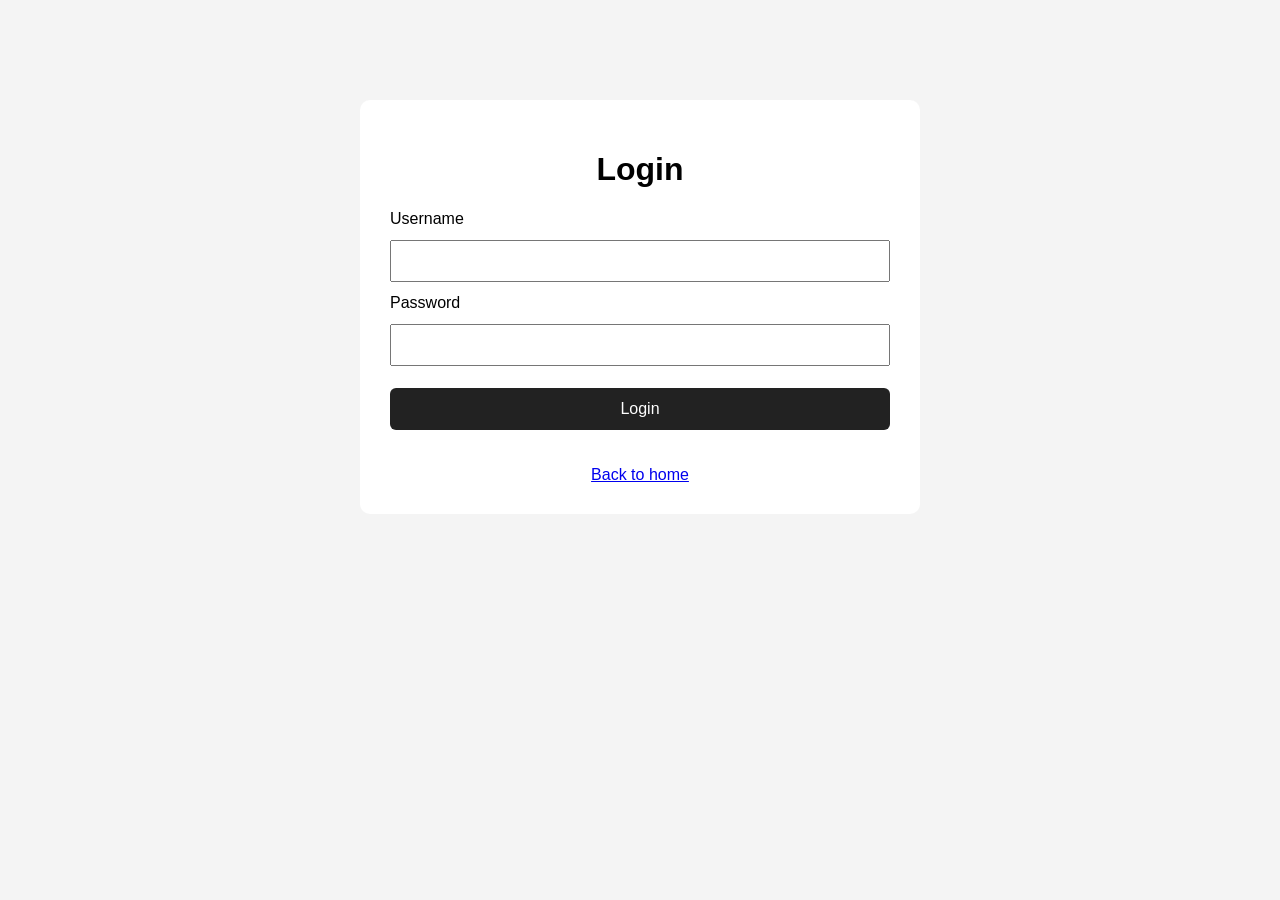
==== frontend/marketplace.html @ 1a09e50a "Marketplace created users can view and add items" ====
<!DOCTYPE html>
<html lang="en">
<head>
    <meta charset="UTF-8">

    <meta
        name="viewport"
        content="width=device-width, initial-scale=1.0"
    >

    <title>TauschUm Marketplace</title>

    <link rel="stylesheet" href="style.css">
</head>

<body class="marketplace-page">

    <header class="marketplace-header">
        <a href="marketplace.html" class="logo">
            TauschUm
        </a>

        <input
            type="search"
            class="search-bar"
            placeholder="Search for items..."
        >

        <span id="username-display"></span>
    </header>

    <main class="marketplace-container">

        <section class="marketplace-heading">
            <div>
                <h1>Marketplace</h1>

                <p>Find something worth swapping for.</p>
            </div>

            <a
                href="list-item.html"
                class="add-item-button"
            >
                List an item
            </a>
        </section>

        <section id="item-grid" class="item-grid">
            <p>Loading items...</p>
        </section>

    </main>

    <script>
        const username =
            localStorage.getItem("username");

        const userId =
            Number(localStorage.getItem("user_id"));

        const usernameDisplay =
            document.getElementById("username-display");

        const itemGrid =
            document.getElementById("item-grid");

        if (username) {
            usernameDisplay.textContent =
                `Hello, ${username}`;
        } else {
            window.location.href = "login.html";
        }

        async function loadItems() {
            try {
                const response = await fetch(
                    "http://127.0.0.1:8000/items"
                );

                if (!response.ok) {
                    throw new Error(
                        "Could not load marketplace items."
                    );
                }

                const items = await response.json();

                itemGrid.innerHTML = "";

                const marketplaceItems = items.filter(
                    item => item.owner_id !== userId
                );

                if (marketplaceItems.length === 0) {
                    itemGrid.innerHTML =
                        "<p>No items have been listed yet.</p>";

                    return;
                }

                for (const item of marketplaceItems) {
                    const card =
                        document.createElement("article");

                    card.className = "item-card";

                    let imageContent = "Item image";

                    if (item.photo_path) {
                        imageContent = `
                            <img
                                src="${item.photo_path}"
                                alt="${item.name}"
                                class="item-image"
                            >
                        `;
                    }

                    card.innerHTML = `
                        <div class="item-image-placeholder">
                            ${imageContent}
                        </div>

                        <div class="item-card-content">
                            <h2>${item.name}</h2>

                            <p class="item-description">
                                ${item.description || "No description provided."}
                            </p>

                            <p class="item-owner">
                                Listed by
                                <strong>
                                    ${item.owner_username}
                                </strong>
                            </p>

                            <div class="wishlist">
                                <h3>Wishlist</h3>

                                <p>
                                    Wishlist coming soon.
                                </p>
                            </div>

                            <a
                                href="item.html?id=${item.id}"
                                class="view-listing-button"
                            >
                                View listing
                            </a>
                        </div>
                    `;

                    itemGrid.appendChild(card);
                }
            } catch (error) {
                itemGrid.innerHTML = `
                    <p class="error-message">
                        ${error.message}
                    </p>
                `;
            }
        }

        loadItems();
    </script>

</body>
</html>
---- frontend/style.css ----
body {
    margin: 0;
    font-family: Arial, sans-serif;
    background-color: #f4f4f4;
}

.home-container,
.form-container {
    width: 90%;
    max-width: 500px;
    margin: 100px auto;
    padding: 30px;
    text-align: center;
    background-color: white;
    border-radius: 10px;
}

form {
    display: flex;
    flex-direction: column;
    gap: 12px;
    text-align: left;
}

input {
    padding: 10px;
    font-size: 16px;
}

button,
.button {
    display: inline-block;
    padding: 12px 20px;
    border: none;
    border-radius: 6px;
    background-color: #222;
    color: white;
    text-decoration: none;
    cursor: pointer;
    font-size: 16px;
}

form button {
    margin-top: 10px;
}

a {
    display: inline-block;
    margin-top: 20px;
}

/* Marketplace page */

.marketplace-page {
    margin: 0;
    background-color: #f4f5f7;
    color: #222222;
    font-family: Arial, sans-serif;
}

.marketplace-header {
    display: flex;
    align-items: center;
    gap: 25px;

    padding: 15px 40px;

    background-color: white;
    border-bottom: 1px solid #dddddd;

    position: sticky;
    top: 0;
}

.logo {
    color: #222222;
    font-size: 24px;
    font-weight: bold;
    text-decoration: none;
}

.search-bar {
    flex: 1;

    max-width: 600px;

    padding: 11px 15px;

    border: 1px solid #bbbbbb;
    border-radius: 8px;

    font-size: 16px;
}

.marketplace-container {
    max-width: 1200px;

    margin: 0 auto;
    padding: 35px 25px;
}

.marketplace-heading {
    display: flex;
    align-items: center;
    justify-content: space-between;

    margin-bottom: 25px;
}

.marketplace-heading h1 {
    margin: 0 0 8px;
}

.marketplace-heading p {
    margin: 0;
    color: #666666;
}

.add-item-button {
    padding: 12px 20px;

    border: none;
    border-radius: 8px;

    background-color: #222222;
    color: white;

    cursor: pointer;
    font-size: 15px;
}

.item-grid {
    display: grid;

    grid-template-columns:
        repeat(auto-fill, minmax(250px, 1fr));

    gap: 24px;
}

.item-card {
    overflow: hidden;

    background-color: white;
    border: 1px solid #dddddd;
    border-radius: 12px;
}

.item-image-placeholder {
    display: flex;
    align-items: center;
    justify-content: center;

    height: 190px;

    background-color: #e3e5e8;
    color: #777777;
}

.item-image {
    width: 100%;
    height: 100%;
    object-fit: cover;
    display: block;
}

.item-card-content {
    padding: 18px;
}

.item-card-content h2 {
    margin: 0 0 8px;
    font-size: 20px;
}

.item-owner {
    margin: 0 0 18px;
    color: #555555;
}

.wishlist {
    padding: 14px;

    background-color: #f5f5f5;
    border-radius: 8px;

    margin-bottom: 18px;
}

.wishlist h3 {
    margin: 0 0 8px;
    font-size: 15px;
}

.wishlist ul {
    margin: 0;
    padding-left: 20px;

    color: #555555;
}

.wishlist li {
    margin-bottom: 5px;
}

.view-listing-button {
    display: block;

    padding: 11px;

    background-color: #222222;
    color: white;

    border-radius: 8px;

    text-align: center;
    text-decoration: none;
}

.view-listing-button:hover,
.add-item-button:hover {
    background-color: #444444;
}

@media (max-width: 700px) {
    .marketplace-header {
        flex-wrap: wrap;
        padding: 15px 20px;
    }

    .search-bar {
        order: 3;

        width: 100%;
        max-width: none;
    }

    .marketplace-heading {
        align-items: flex-start;
        gap: 20px;
    }
}


.list-item-container {
    width: min(600px, 90%);
    margin: 40px auto;
}

.list-item-card {
    padding: 30px;
    background: white;
    border-radius: 12px;
}

#list-item-form {
    display: flex;
    flex-direction: column;
    gap: 12px;
}

#list-item-form input,
#list-item-form textarea {
    padding: 12px;
    font: inherit;
}

.photo-preview {
    width: 100%;
    aspect-ratio: 4 / 3;
    object-fit: cover;
    border-radius: 8px;
}

.form-message {
    min-height: 24px;
}
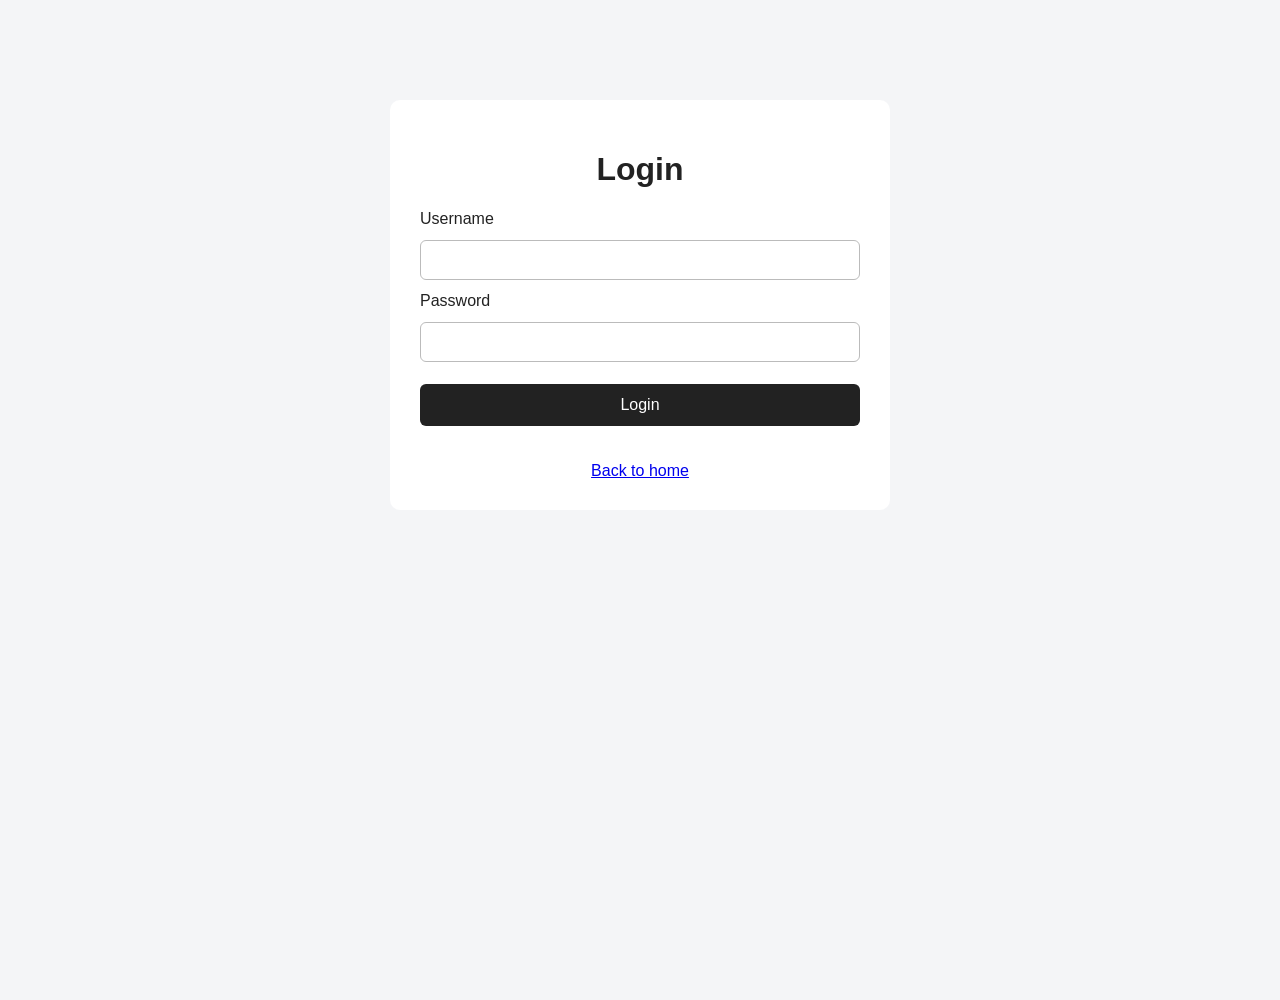
==== commit 5c57dc45: "Seperated css and basic prototype working" ====
--- a/frontend/marketplace.html
+++ b/frontend/marketplace.html
@@ -8,26 +8,94 @@
         content="width=device-width, initial-scale=1.0"
     >
 
-    <title>TauschUm Marketplace</title>
+    <title>TauschUm Marketplace Hi Test</title>
 
     <link rel="stylesheet" href="style.css">
 </head>
 
 <body class="marketplace-page">
 
+    <h1 style="background: red; color: white;">
+        TESTING NEW MARKETPLACE
+    </h1>
+
     <header class="marketplace-header">
         <a href="marketplace.html" class="logo">
-            TauschUm
+            ⇄ TauschUm
         </a>
 
+        <nav class="main-navigation">
+            <a
+                href="marketplace.html"
+                class="nav-link active"
+            >
+                Marketplace
+            </a>
+
+            <a
+                href="my-listings.html"
+                class="nav-link"
+            >
+                My Listings
+            </a>
+
+            <a
+                href="trade-requests.html"
+                class="nav-link notification-link"
+            >
+                Trade Requests
+
+                <span
+                    id="trade-request-count"
+                    class="notification-badge hidden"
+                >
+                    0
+                </span>
+            </a>
+
+            <a
+                href="chat.html"
+                class="nav-link notification-link"
+            >
+                Chat
+
+                <span
+                    id="chat-count"
+                    class="notification-badge hidden"
+                >
+                    0
+                </span>
+            </a>
+
+            <a
+                href="profile.html"
+                class="nav-link"
+            >
+                Profile
+            </a>
+        </nav>
+
+        <div class="marketplace-user-section">
+            <span id="username-display"></span>
+
+            <button
+                type="button"
+                id="logout-button"
+                class="logout-button"
+            >
+                Log out
+            </button>
+        </div>
+    </header>
+
+    <section class="marketplace-search-section">
         <input
             type="search"
+            id="search-bar"
             class="search-bar"
             placeholder="Search for items..."
         >
-
-        <span id="username-display"></span>
-    </header>
+    </section>
 
     <main class="marketplace-container">
 
@@ -35,7 +103,9 @@
             <div>
                 <h1>Marketplace</h1>
 
-                <p>Find something worth swapping for.</p>
+                <p>
+                    Find something worth swapping for.
+                </p>
             </div>
 
             <a
@@ -46,13 +116,19 @@
             </a>
         </section>
 
-        <section id="item-grid" class="item-grid">
+        <section
+            id="item-grid"
+            class="item-grid"
+        >
             <p>Loading items...</p>
         </section>
 
     </main>
 
     <script>
+        const API_URL =
+            "http://127.0.0.1:8000";
+
         const username =
             localStorage.getItem("username");
 
@@ -60,101 +136,200 @@
             Number(localStorage.getItem("user_id"));
 
         const usernameDisplay =
-            document.getElementById("username-display");
+            document.getElementById(
+                "username-display"
+            );
 
         const itemGrid =
-            document.getElementById("item-grid");
-
-        if (username) {
+            document.getElementById(
+                "item-grid"
+            );
+
+        const searchBar =
+            document.getElementById(
+                "search-bar"
+            );
+
+        const logoutButton =
+            document.getElementById(
+                "logout-button"
+            );
+
+        const tradeRequestCount =
+            document.getElementById(
+                "trade-request-count"
+            );
+
+        const chatCount =
+            document.getElementById(
+                "chat-count"
+            );
+
+        let marketplaceItems = [];
+
+        if (!username || !userId) {
+            window.location.href =
+                "login.html";
+        } else {
             usernameDisplay.textContent =
                 `Hello, ${username}`;
-        } else {
-            window.location.href = "login.html";
+        }
+
+        function logout() {
+            localStorage.removeItem(
+                "user_id"
+            );
+
+            localStorage.removeItem(
+                "username"
+            );
+
+            window.location.href =
+                "login.html";
+        }
+
+        function updateNotificationBadge(
+            badge,
+            count
+        ) {
+            if (count > 0) {
+                badge.textContent = count;
+
+                badge.classList.remove(
+                    "hidden"
+                );
+            } else {
+                badge.textContent = "0";
+
+                badge.classList.add(
+                    "hidden"
+                );
+            }
+        }
+
+        function renderItems(items) {
+            itemGrid.innerHTML = "";
+
+            if (items.length === 0) {
+                itemGrid.innerHTML = `
+                    <p>
+                        No matching items were found.
+                    </p>
+                `;
+
+                return;
+            }
+
+            for (const item of items) {
+                const card =
+                    document.createElement(
+                        "article"
+                    );
+
+                card.className =
+                    "item-card";
+
+                let imageContent = `
+                    <div class="item-image-text">
+                        Item image
+                    </div>
+                `;
+
+                if (item.photo_path) {
+                    imageContent = `
+                        <img
+                            src="${item.photo_path}"
+                            alt="${item.name}"
+                            class="item-image"
+                        >
+                    `;
+                }
+
+                card.innerHTML = `
+                    <div class="item-image-placeholder">
+                        ${imageContent}
+                    </div>
+
+                    <div class="item-card-content">
+                        <h2>${item.name}</h2>
+
+                        <p class="item-description">
+                            ${
+                                item.description ||
+                                "No description provided."
+                            }
+                        </p>
+
+                        <p class="item-owner">
+                            Listed by
+                            <strong>
+                                ${item.owner_username}
+                            </strong>
+                        </p>
+
+                        <div class="wishlist">
+                            <h3>Wishlist</h3>
+
+                            <p>
+                                Wishlist coming soon.
+                            </p>
+                        </div>
+
+                        <a
+                            href="item.html?id=${item.id}"
+                            class="view-listing-button"
+                        >
+                            View listing
+                        </a>
+                    </div>
+                `;
+
+                itemGrid.appendChild(
+                    card
+                );
+            }
         }
 
         async function loadItems() {
             try {
                 const response = await fetch(
-                    "http://127.0.0.1:8000/items"
-                );
+                    `${API_URL}/items`
+                );
+
+                const result =
+                    await response.json();
 
                 if (!response.ok) {
                     throw new Error(
+                        result.detail ||
                         "Could not load marketplace items."
                     );
                 }
 
-                const items = await response.json();
-
-                itemGrid.innerHTML = "";
-
-                const marketplaceItems = items.filter(
-                    item => item.owner_id !== userId
-                );
-
-                if (marketplaceItems.length === 0) {
-                    itemGrid.innerHTML =
-                        "<p>No items have been listed yet.</p>";
+                marketplaceItems =
+                    result.filter(
+                        item =>
+                            item.owner_id !==
+                            userId
+                    );
+
+                if (
+                    marketplaceItems.length === 0
+                ) {
+                    itemGrid.innerHTML = `
+                        <p>
+                            No other users have listed
+                            any items yet.
+                        </p>
+                    `;
 
                     return;
                 }
 
-                for (const item of marketplaceItems) {
-                    const card =
-                        document.createElement("article");
-
-                    card.className = "item-card";
-
-                    let imageContent = "Item image";
-
-                    if (item.photo_path) {
-                        imageContent = `
-                            <img
-                                src="${item.photo_path}"
-                                alt="${item.name}"
-                                class="item-image"
-                            >
-                        `;
-                    }
-
-                    card.innerHTML = `
-                        <div class="item-image-placeholder">
-                            ${imageContent}
-                        </div>
-
-                        <div class="item-card-content">
-                            <h2>${item.name}</h2>
-
-                            <p class="item-description">
-                                ${item.description || "No description provided."}
-                            </p>
-
-                            <p class="item-owner">
-                                Listed by
-                                <strong>
-                                    ${item.owner_username}
-                                </strong>
-                            </p>
-
-                            <div class="wishlist">
-                                <h3>Wishlist</h3>
-
-                                <p>
-                                    Wishlist coming soon.
-                                </p>
-                            </div>
-
-                            <a
-                                href="item.html?id=${item.id}"
-                                class="view-listing-button"
-                            >
-                                View listing
-                            </a>
-                        </div>
-                    `;
-
-                    itemGrid.appendChild(card);
-                }
+                renderItems(
+                    marketplaceItems
+                );
+
             } catch (error) {
                 itemGrid.innerHTML = `
                     <p class="error-message">
@@ -164,6 +339,83 @@
             }
         }
 
+        function searchItems() {
+            const searchText =
+                searchBar.value
+                    .trim()
+                    .toLowerCase();
+
+            if (!searchText) {
+                renderItems(
+                    marketplaceItems
+                );
+
+                return;
+            }
+
+            const filteredItems =
+                marketplaceItems.filter(
+                    item => {
+                        const name =
+                            item.name
+                                .toLowerCase();
+
+                        const description =
+                            (
+                                item.description ||
+                                ""
+                            ).toLowerCase();
+
+                        const owner =
+                            item.owner_username
+                                .toLowerCase();
+
+                        return (
+                            name.includes(
+                                searchText
+                            ) ||
+                            description.includes(
+                                searchText
+                            ) ||
+                            owner.includes(
+                                searchText
+                            )
+                        );
+                    }
+                );
+
+            renderItems(
+                filteredItems
+            );
+        }
+
+        logoutButton.addEventListener(
+            "click",
+            logout
+        );
+
+        searchBar.addEventListener(
+            "input",
+            searchItems
+        );
+
+        /*
+            Temporary notification values.
+
+            These will later be replaced by
+            values loaded from the backend.
+        */
+
+        updateNotificationBadge(
+            tradeRequestCount,
+            0
+        );
+
+        updateNotificationBadge(
+            chatCount,
+            0
+        );
+
         loadItems();
     </script>
 
--- a/frontend/style.css
+++ b/frontend/style.css
@@ -1,277 +1,13 @@
-body {
-    margin: 0;
-    font-family: Arial, sans-serif;
-    background-color: #f4f4f4;
-}
+/* 
+   TAUSCHUM css entry point. (Modularity)
+ */
 
-.home-container,
-.form-container {
-    width: 90%;
-    max-width: 500px;
-    margin: 100px auto;
-    padding: 30px;
-    text-align: center;
-    background-color: white;
-    border-radius: 10px;
-}
-
-form {
-    display: flex;
-    flex-direction: column;
-    gap: 12px;
-    text-align: left;
-}
-
-input {
-    padding: 10px;
-    font-size: 16px;
-}
-
-button,
-.button {
-    display: inline-block;
-    padding: 12px 20px;
-    border: none;
-    border-radius: 6px;
-    background-color: #222;
-    color: white;
-    text-decoration: none;
-    cursor: pointer;
-    font-size: 16px;
-}
-
-form button {
-    margin-top: 10px;
-}
-
-a {
-    display: inline-block;
-    margin-top: 20px;
-}
-
-/* Marketplace page */
-
-.marketplace-page {
-    margin: 0;
-    background-color: #f4f5f7;
-    color: #222222;
-    font-family: Arial, sans-serif;
-}
-
-.marketplace-header {
-    display: flex;
-    align-items: center;
-    gap: 25px;
-
-    padding: 15px 40px;
-
-    background-color: white;
-    border-bottom: 1px solid #dddddd;
-
-    position: sticky;
-    top: 0;
-}
-
-.logo {
-    color: #222222;
-    font-size: 24px;
-    font-weight: bold;
-    text-decoration: none;
-}
-
-.search-bar {
-    flex: 1;
-
-    max-width: 600px;
-
-    padding: 11px 15px;
-
-    border: 1px solid #bbbbbb;
-    border-radius: 8px;
-
-    font-size: 16px;
-}
-
-.marketplace-container {
-    max-width: 1200px;
-
-    margin: 0 auto;
-    padding: 35px 25px;
-}
-
-.marketplace-heading {
-    display: flex;
-    align-items: center;
-    justify-content: space-between;
-
-    margin-bottom: 25px;
-}
-
-.marketplace-heading h1 {
-    margin: 0 0 8px;
-}
-
-.marketplace-heading p {
-    margin: 0;
-    color: #666666;
-}
-
-.add-item-button {
-    padding: 12px 20px;
-
-    border: none;
-    border-radius: 8px;
-
-    background-color: #222222;
-    color: white;
-
-    cursor: pointer;
-    font-size: 15px;
-}
-
-.item-grid {
-    display: grid;
-
-    grid-template-columns:
-        repeat(auto-fill, minmax(250px, 1fr));
-
-    gap: 24px;
-}
-
-.item-card {
-    overflow: hidden;
-
-    background-color: white;
-    border: 1px solid #dddddd;
-    border-radius: 12px;
-}
-
-.item-image-placeholder {
-    display: flex;
-    align-items: center;
-    justify-content: center;
-
-    height: 190px;
-
-    background-color: #e3e5e8;
-    color: #777777;
-}
-
-.item-image {
-    width: 100%;
-    height: 100%;
-    object-fit: cover;
-    display: block;
-}
-
-.item-card-content {
-    padding: 18px;
-}
-
-.item-card-content h2 {
-    margin: 0 0 8px;
-    font-size: 20px;
-}
-
-.item-owner {
-    margin: 0 0 18px;
-    color: #555555;
-}
-
-.wishlist {
-    padding: 14px;
-
-    background-color: #f5f5f5;
-    border-radius: 8px;
-
-    margin-bottom: 18px;
-}
-
-.wishlist h3 {
-    margin: 0 0 8px;
-    font-size: 15px;
-}
-
-.wishlist ul {
-    margin: 0;
-    padding-left: 20px;
-
-    color: #555555;
-}
-
-.wishlist li {
-    margin-bottom: 5px;
-}
-
-.view-listing-button {
-    display: block;
-
-    padding: 11px;
-
-    background-color: #222222;
-    color: white;
-
-    border-radius: 8px;
-
-    text-align: center;
-    text-decoration: none;
-}
-
-.view-listing-button:hover,
-.add-item-button:hover {
-    background-color: #444444;
-}
-
-@media (max-width: 700px) {
-    .marketplace-header {
-        flex-wrap: wrap;
-        padding: 15px 20px;
-    }
-
-    .search-bar {
-        order: 3;
-
-        width: 100%;
-        max-width: none;
-    }
-
-    .marketplace-heading {
-        align-items: flex-start;
-        gap: 20px;
-    }
-}
-
-
-.list-item-container {
-    width: min(600px, 90%);
-    margin: 40px auto;
-}
-
-.list-item-card {
-    padding: 30px;
-    background: white;
-    border-radius: 12px;
-}
-
-#list-item-form {
-    display: flex;
-    flex-direction: column;
-    gap: 12px;
-}
-
-#list-item-form input,
-#list-item-form textarea {
-    padding: 12px;
-    font: inherit;
-}
-
-.photo-preview {
-    width: 100%;
-    aspect-ratio: 4 / 3;
-    object-fit: cover;
-    border-radius: 8px;
-}
-
-.form-message {
-    min-height: 24px;
-}+@import url("css/base.css");
+@import url("css/header.css");
+@import url("css/marketplace.css");
+@import url("css/listing-pages.css");
+@import url("css/trade-offer.css");
+@import url("css/responsive.css");
+@import url("css/trade-requests.css");
+@import url("css/navigation-overrides.css");
+@import url("css/my-listings.css");
